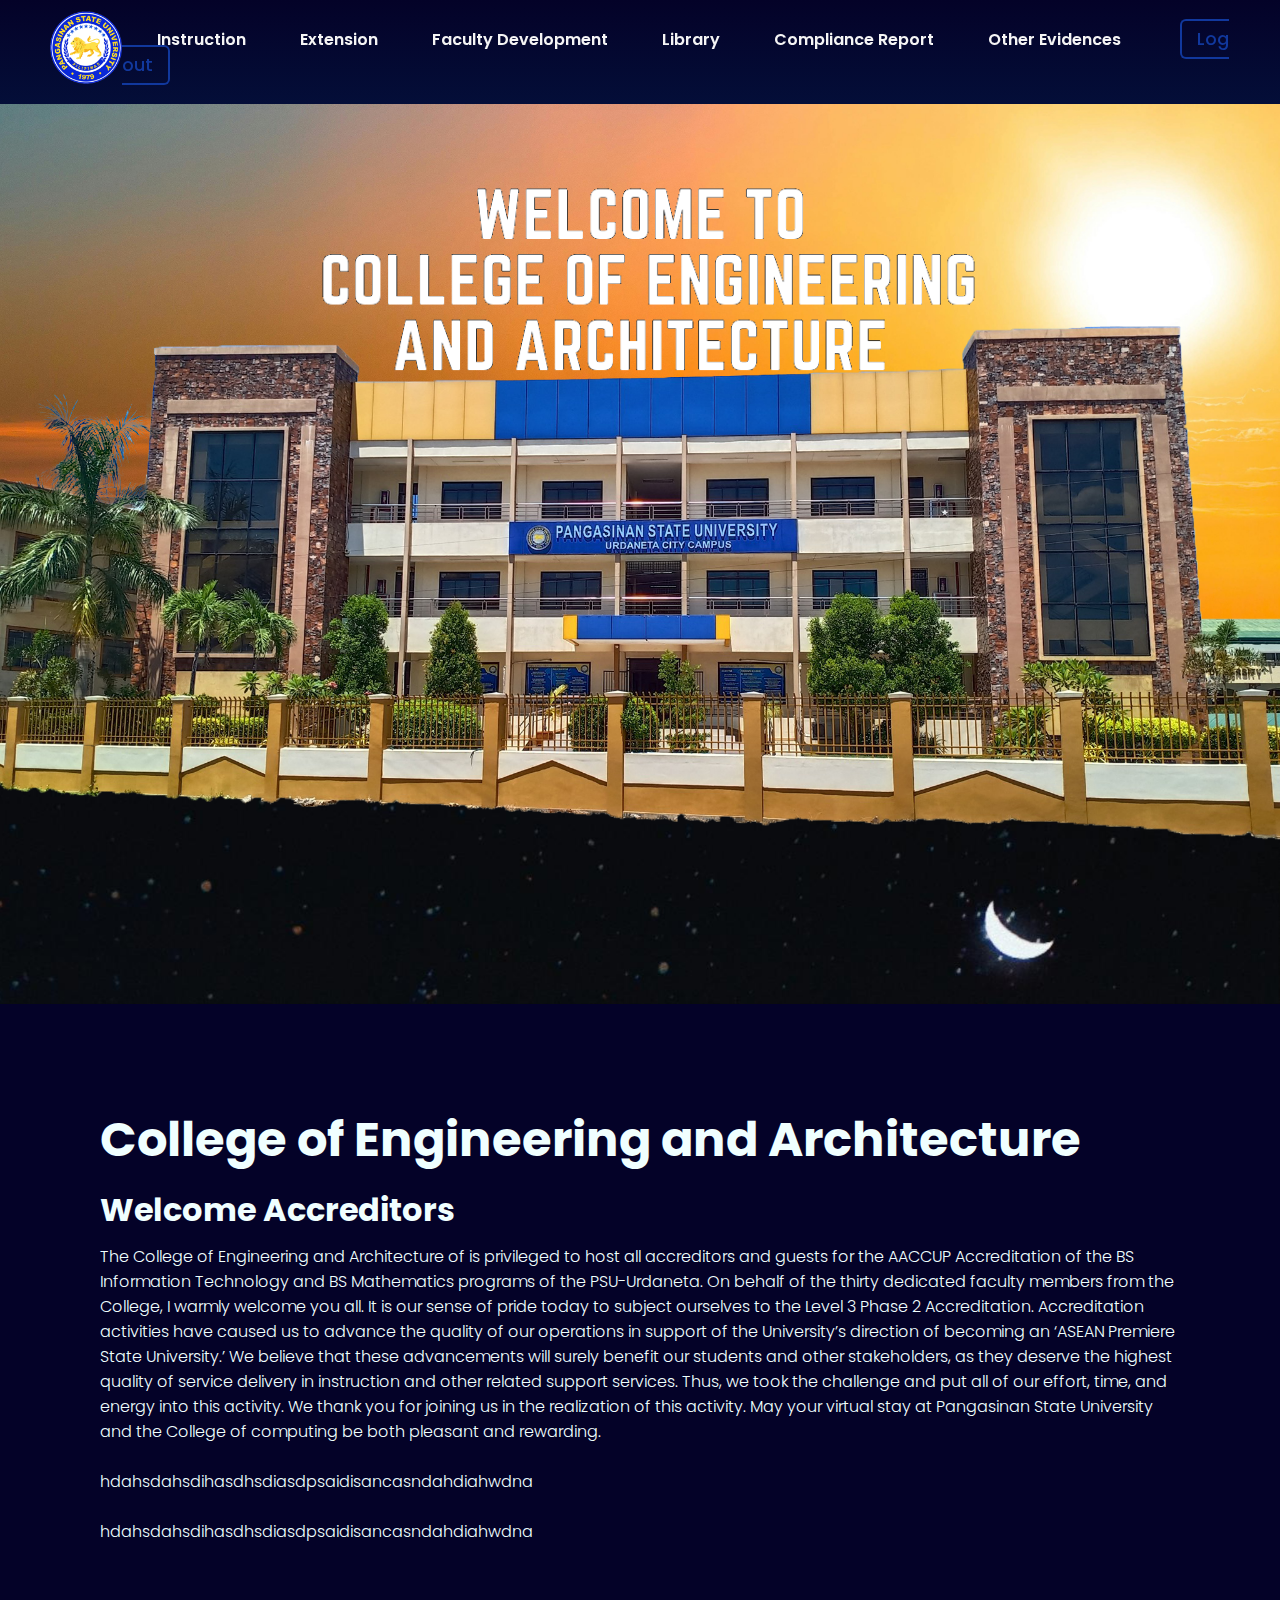
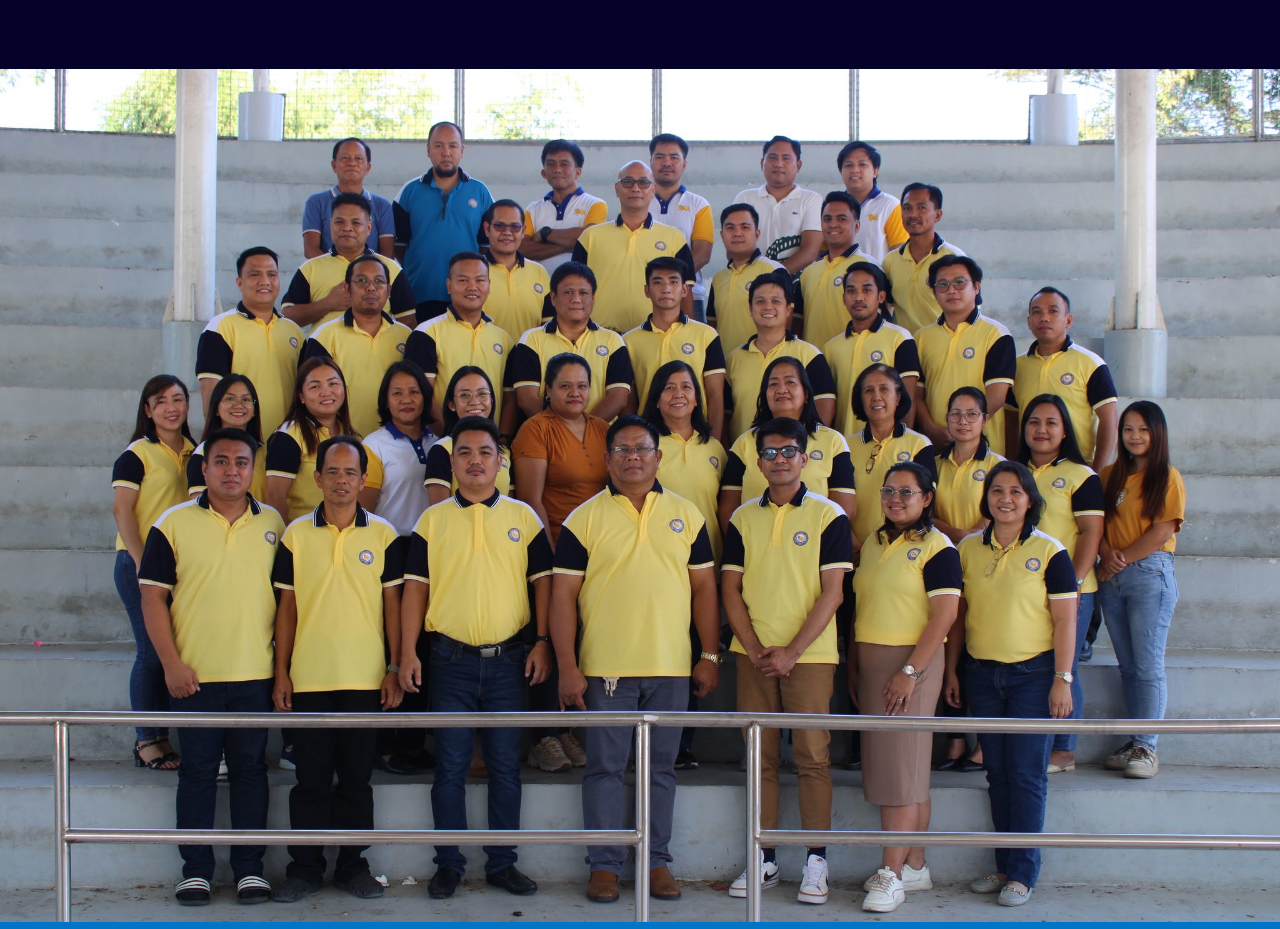
==== CMS SNA-1/index.html @ 6cd95e2d "Add files via upload" ====
<!DOCTYPE html>
<html lang="en">
<head>
    <meta charset="UTF-8">
    <meta name="viewport" content="width=device-width, initial-scale=1.0">
    <title>CMS SERVER HOME PAGE</title>

    <link rel="stylesheet" href="css/home.css">

</head>
<body>

    <div class="container">
        
        <header>
            <h2 class="logo"><img src="img/Pangasinan_State_University_logo.png" alt="Logo"></h2>
            <nav class="navbar">
                
                    <a href="instruction.html">Instruction</a>
                    <a href="extension.html">Extension</a>
                    <a href="facultydev.html">Faculty Development</a>
                    <a href="library.html">Library</a>
                    <a href="compliancerep.html">Compliance Report</a>
                    <a href="otherevidences.html">Other Evidences</a>
                    <a href="login.html" class="btnlogout-popup">Log out</a>
                
            </nav>
        </header>
    </div>


    <section class="design">
        
        <img src="img/Untitled design (4).png" id="Sky">
        <img src="img/option text 5].png" id="text">
        <img src="img/psurmbackg.png" id="building"> 
        <img src="" id="stars">
    </section>


    <section class="instruction">
        <h2>College of Engineering and Architecture</h2>
        <h2>Welcome Accreditors</h2>
        <p>
            The College of Engineering and Architecture of  is privileged to host all accreditors and guests for the AACCUP Accreditation of the BS Information Technology and BS Mathematics programs of the PSU-Urdaneta. On behalf of the thirty dedicated faculty members from the College, I warmly welcome you all.

            It is our sense of pride today to subject ourselves to the Level 3 Phase 2 Accreditation. Accreditation activities have caused us to advance the quality of our operations in support of the University’s direction of becoming an ‘ASEAN Premiere State University.’ We believe that these advancements will surely benefit our students and other stakeholders, as they deserve the highest quality of service delivery in instruction and other related support services. Thus, we took the challenge and put all of our effort, time, and energy into this activity.
            
            We thank you for joining us in the realization of this activity. May your virtual stay at Pangasinan State University and the College of computing be both pleasant and rewarding.<br><br>
           hdahsdahsdihasdhsdiasdpsaidisancasndahdiahwdna<br><br>
           hdahsdahsdihasdhsdiasdpsaidisancasndahdiahwdna<br><br> 
        </p>

    </section>
    
    <section class="picture">
    <img src="img/dep1.png" id="picture1" width="100%"> 
     
    </section>

    <script src="js/home.js"></script>
</body>    
</html>
---- CMS SNA-1/css/home.css ----
@import url('https://fonts.googleapis.com/css2?family=Poppins:ital,wght@0,100;0,200;0,300;0,400;0,500;0,600;0,700;0,800;0,900;1,100;1,200;1,300;1,400;1,500;1,600;1,700;1,800;1,900&display=swap');

* {
    margin: 0;
    padding: 0;
    box-sizing: border-box;
    font-family: 'Poppins', sans-serif;
}

html{
    scroll-behavior: smooth;
}

body {
    background: linear-gradient(#040228 0%, #0075c7 40%);
    min-height: 100vh;
    overflow-x: hidden;
}

header {
    background: url('') center; 
    background-size: cover;
    position: sticky;   
    top: 0;
    left: 0;
    height: 6.5em;
    width: 100%;
    padding: 30px 50px;
    display: flex;
    justify-content: space-between;
    align-items: center;
    z-index: 100;
}

.navbar .btnlogout-popup {
    width: 130px;
    height: 50px;
    background: transparent;
    border: 2px solid rgb(17, 56, 157);
    outline: none;
    border-radius: 6px;
    cursor: pointer;
    font-size: 1.1em;
    color: rgb(17, 56, 157);
    font-weight: 500;
    margin-left: 40px;
    transition: .5ps
}

.navbar .btnlogout-popup:hover {
    background: rgb(251, 215, 54);
    color: rgb(0, 0, 0);
}
  
.logo img {
    width: 3em; /* dito Set ng width ng logo */
  }

  .navbar a {
    
    color:whitesmoke;
    text-decoration: none;
    margin-left: 20px;
    font-weight: 600;
    padding: 6px 15px;
    border-radius: 20px;
  }

  .navbar a:hover, 
  .navbar a.active {
    color: gold;
  }

  .design {
    position: relative;
    display: flex;
    justify-content: center;
    align-items: center;
    height: 100vh;
  }

  .design img {
    position: absolute;
    top: 0;
    left: 0;
    width: 100%;
    pointer-events: none;
  }

.instruction {
    position: relative;
    padding: 100px;
    background: #040228;
}

.instruction h2 {
    font-size: 3em;
    color: azure;
    margin-bottom: 10px;
}

.instruction h2:nth-child(2) {
    font-size: 2em;
}

.instruction p {
    font-size: 1em;
    color: azure;
    font-weight: 300;
}
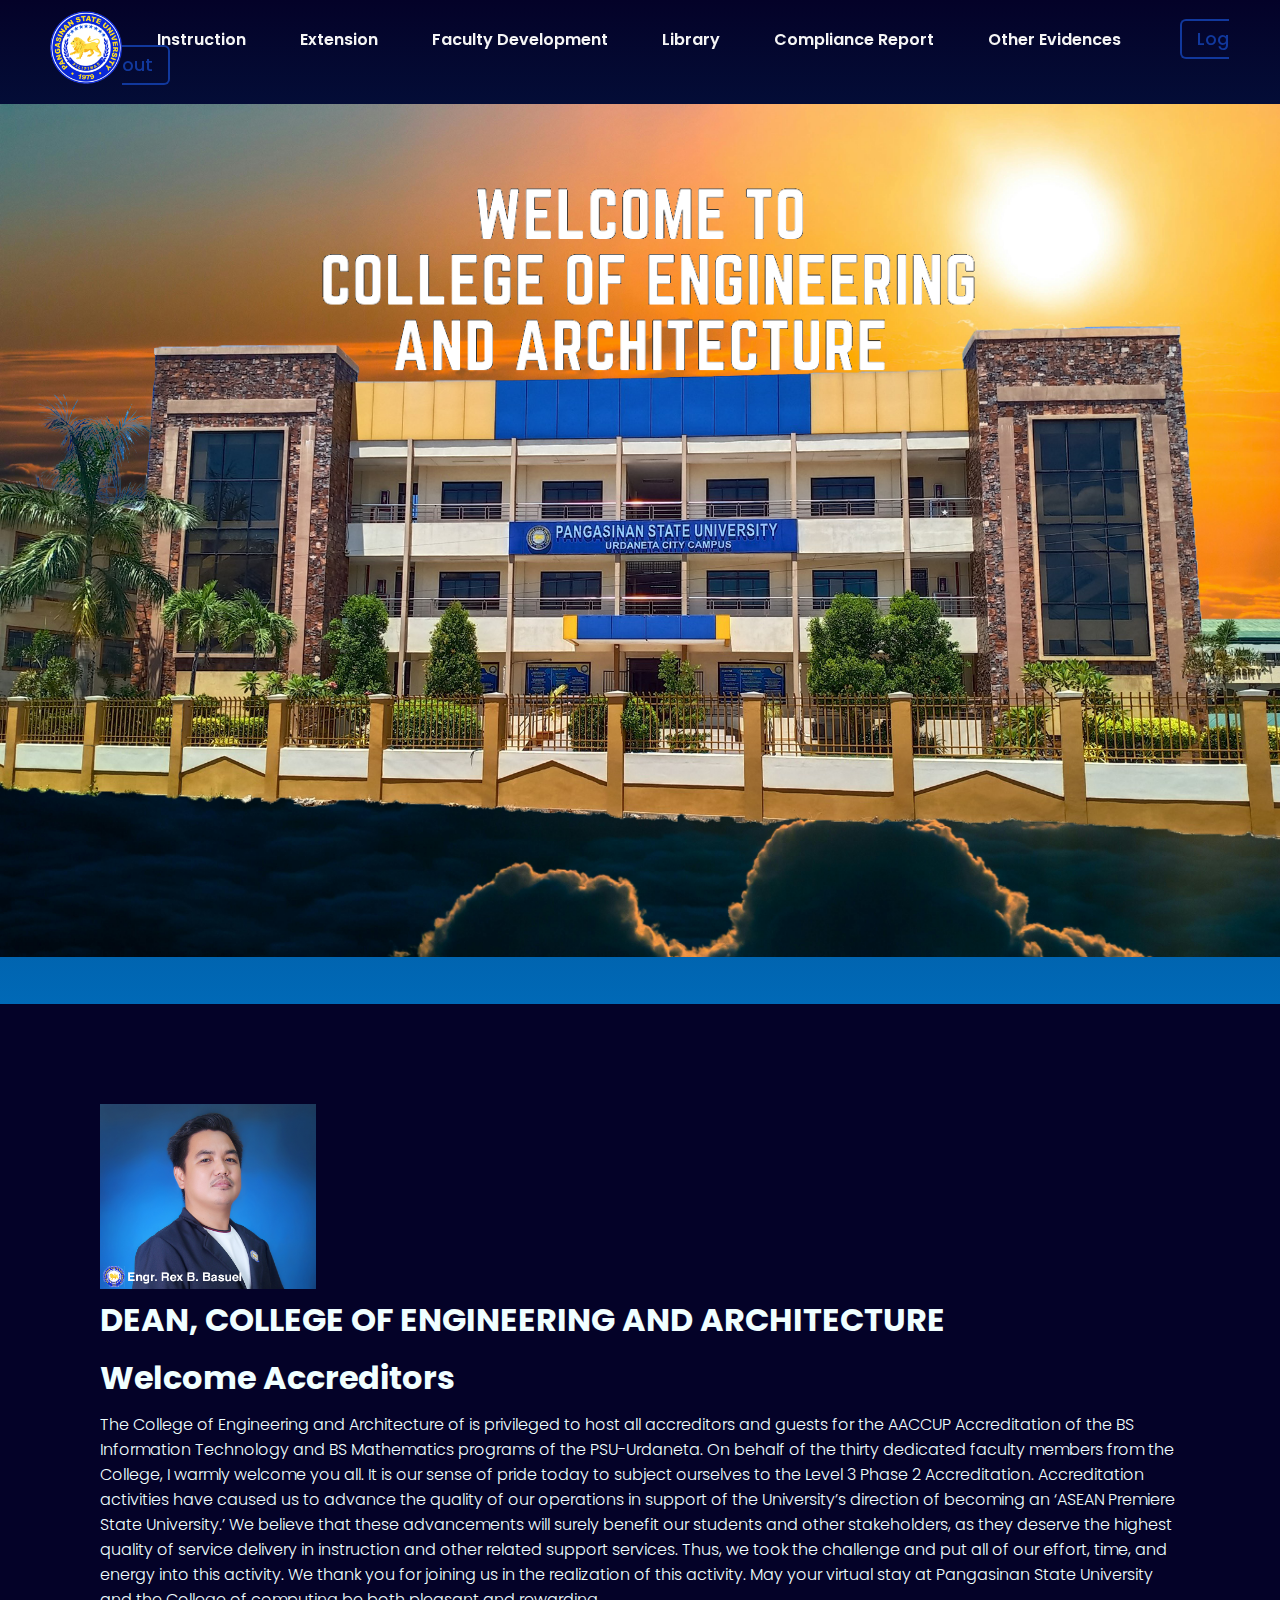
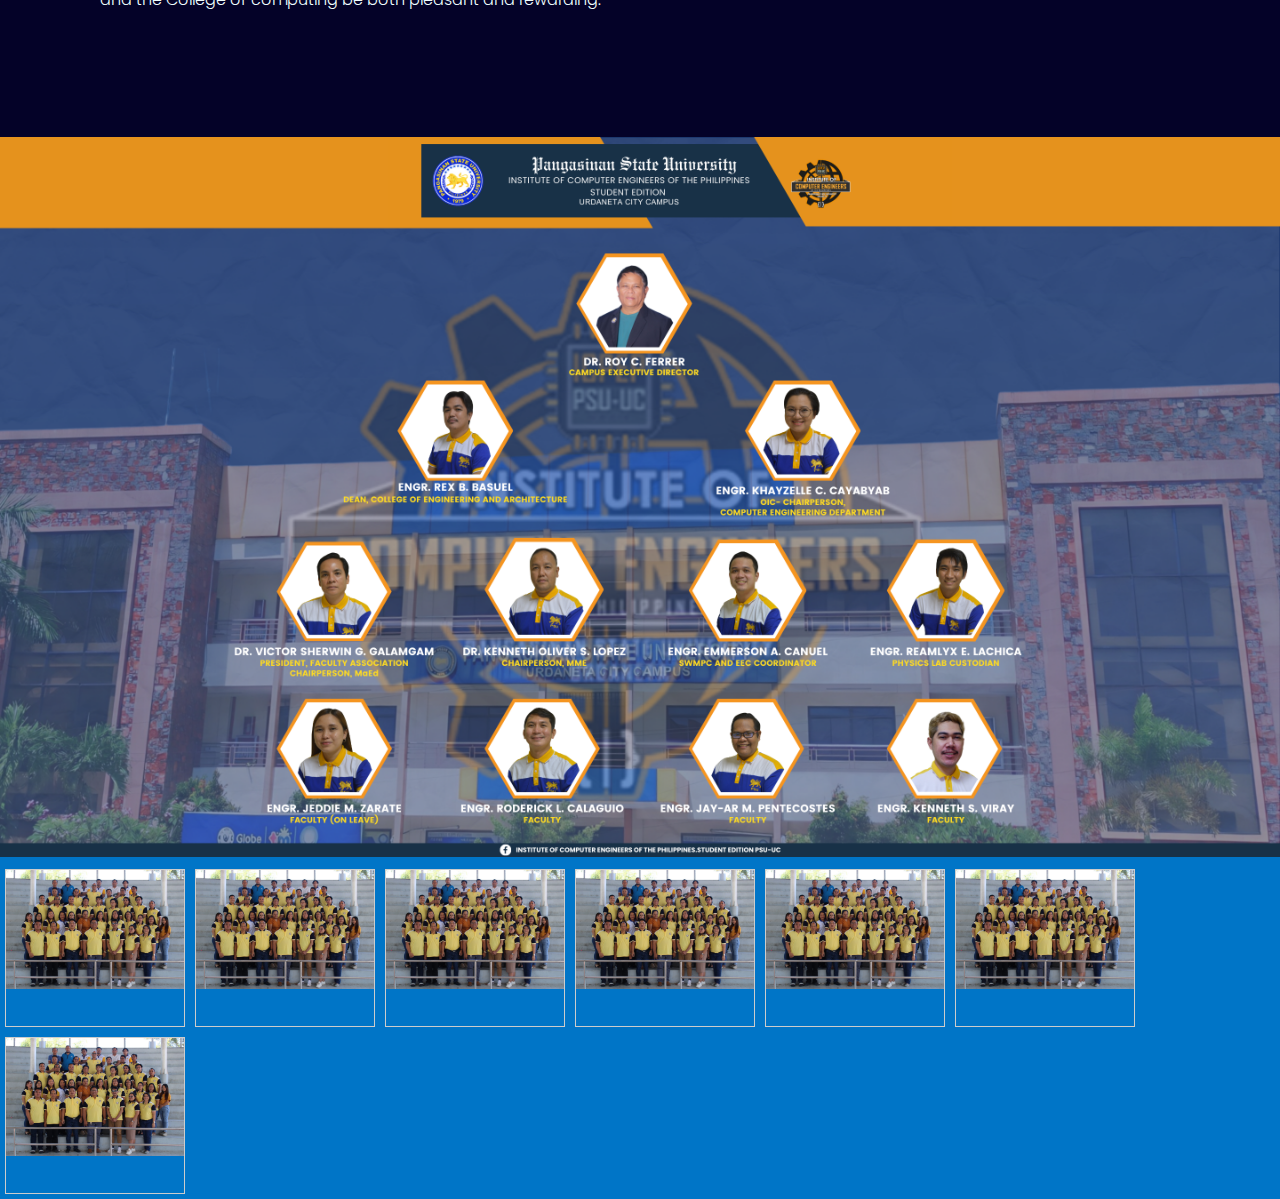
==== commit 7fa7db11: "Add files via upload" ====
--- a/CMS SNA-1/index.html
+++ b/CMS SNA-1/index.html
@@ -31,15 +31,18 @@
 
     <section class="design">
         
-        <img src="img/Untitled design (4).png" id="Sky">
+        <img src="img/pexels-pixabay-355508.jpg" id="Sky">
         <img src="img/option text 5].png" id="text">
         <img src="img/psurmbackg.png" id="building"> 
         <img src="" id="stars">
     </section>
 
 
+
+
     <section class="instruction">
-        <h2>College of Engineering and Architecture</h2>
+        <img src="img/sir rex.png" id="dean" height="20%" width="20%">
+        <h2>DEAN, COLLEGE OF ENGINEERING AND ARCHITECTURE </h2>
         <h2>Welcome Accreditors</h2>
         <p>
             The College of Engineering and Architecture of  is privileged to host all accreditors and guests for the AACCUP Accreditation of the BS Information Technology and BS Mathematics programs of the PSU-Urdaneta. On behalf of the thirty dedicated faculty members from the College, I warmly welcome you all.
@@ -47,16 +50,67 @@
             It is our sense of pride today to subject ourselves to the Level 3 Phase 2 Accreditation. Accreditation activities have caused us to advance the quality of our operations in support of the University’s direction of becoming an ‘ASEAN Premiere State University.’ We believe that these advancements will surely benefit our students and other stakeholders, as they deserve the highest quality of service delivery in instruction and other related support services. Thus, we took the challenge and put all of our effort, time, and energy into this activity.
             
             We thank you for joining us in the realization of this activity. May your virtual stay at Pangasinan State University and the College of computing be both pleasant and rewarding.<br><br>
-           hdahsdahsdihasdhsdiasdpsaidisancasndahdiahwdna<br><br>
-           hdahsdahsdihasdhsdiasdpsaidisancasndahdiahwdna<br><br> 
+           
         </p>
 
     </section>
     
     <section class="picture">
-    <img src="img/dep1.png" id="picture1" width="100%"> 
+    <img src="img/Faculty Chart .png" id="picture1" width="100%"> 
      
     </section>
+
+<section>
+
+<div class="gallery">
+  <a target="_blank" href="img/dep1.png">
+    <img src="img/dep1.png" alt="Cinque Terre" width="600" height="400">
+  </a>
+  <div class="desc"></div>
+</div>
+
+<div class="gallery">
+  <a target="_blank" href="img/dep1.png">
+    <img src="img/dep1.png" alt="Forest" width="600" height="400">
+  </a>
+  <div class="desc"></div>
+</div>
+
+<div class="gallery">
+  <a target="_blank" href="img/dep1.png">
+    <img src="img/dep1.png" alt="Northern Lights" width="600" height="400">
+  </a>
+  <div class="desc"></div>
+</div>
+
+<div class="gallery">
+  <a target="_blank" href="img/dep1.png">
+    <img src="img/dep1.png" alt="Mountains" width="600" height="400">
+  </a>
+  <div class="desc"></div>
+</div>
+
+<div class="gallery">
+    <a target="_blank" href="img/dep1.png">
+      <img src="img/dep1.png" alt="Mountains" width="600" height="400">
+    </a>
+    <div class="desc"></div>
+  </div>
+
+  <div class="gallery">
+    <a target="_blank" href="img/dep1.png">
+      <img src="img/dep1.png" alt="Mountains" width="600" height="400">
+    </a>
+    <div class="desc"></div>
+  </div>
+
+  <div class="gallery">
+    <a target="_blank" href="img/dep1.png">
+      <img src="img/dep1.png" alt="Mountains" width="600" height="400">
+    </a>
+    <div class="desc"></div>
+  </div>
+</section>
 
     <script src="js/home.js"></script>
 </body>    
--- a/CMS SNA-1/css/home.css
+++ b/CMS SNA-1/css/home.css
@@ -94,7 +94,7 @@
 }
 
 .instruction h2 {
-    font-size: 3em;
+    font-size: 2em;
     color: azure;
     margin-bottom: 10px;
 }
@@ -109,4 +109,23 @@
     font-weight: 300;
 }
 
-
+div.gallery {
+    margin: 5px;
+    border: 1px solid #ccc;
+    float: left;
+    width: 180px;
+  }
+  
+  div.gallery:hover {
+    border: 1px solid #777;
+  }
+  
+  div.gallery img {
+    width: 100%;
+    height: auto;
+  }
+  
+  div.desc {
+    padding: 15px;
+    text-align: center;
+  }
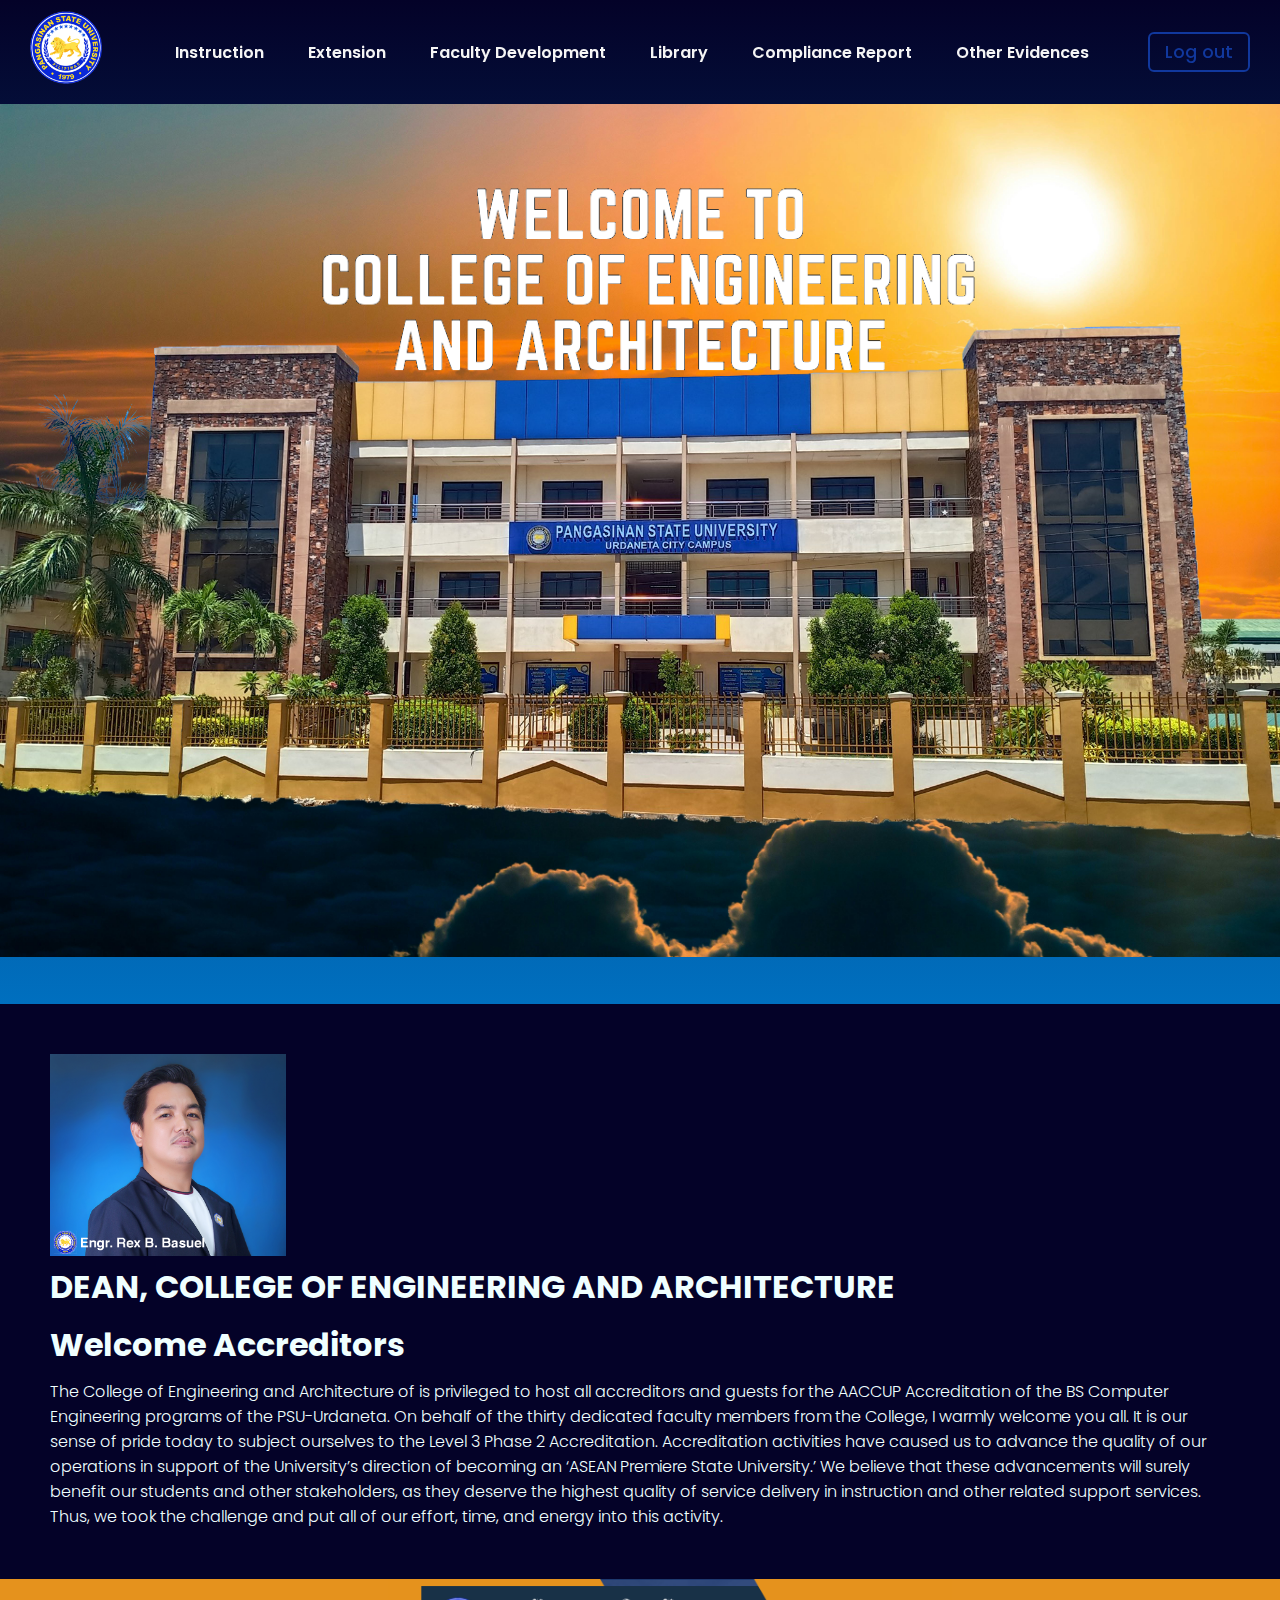
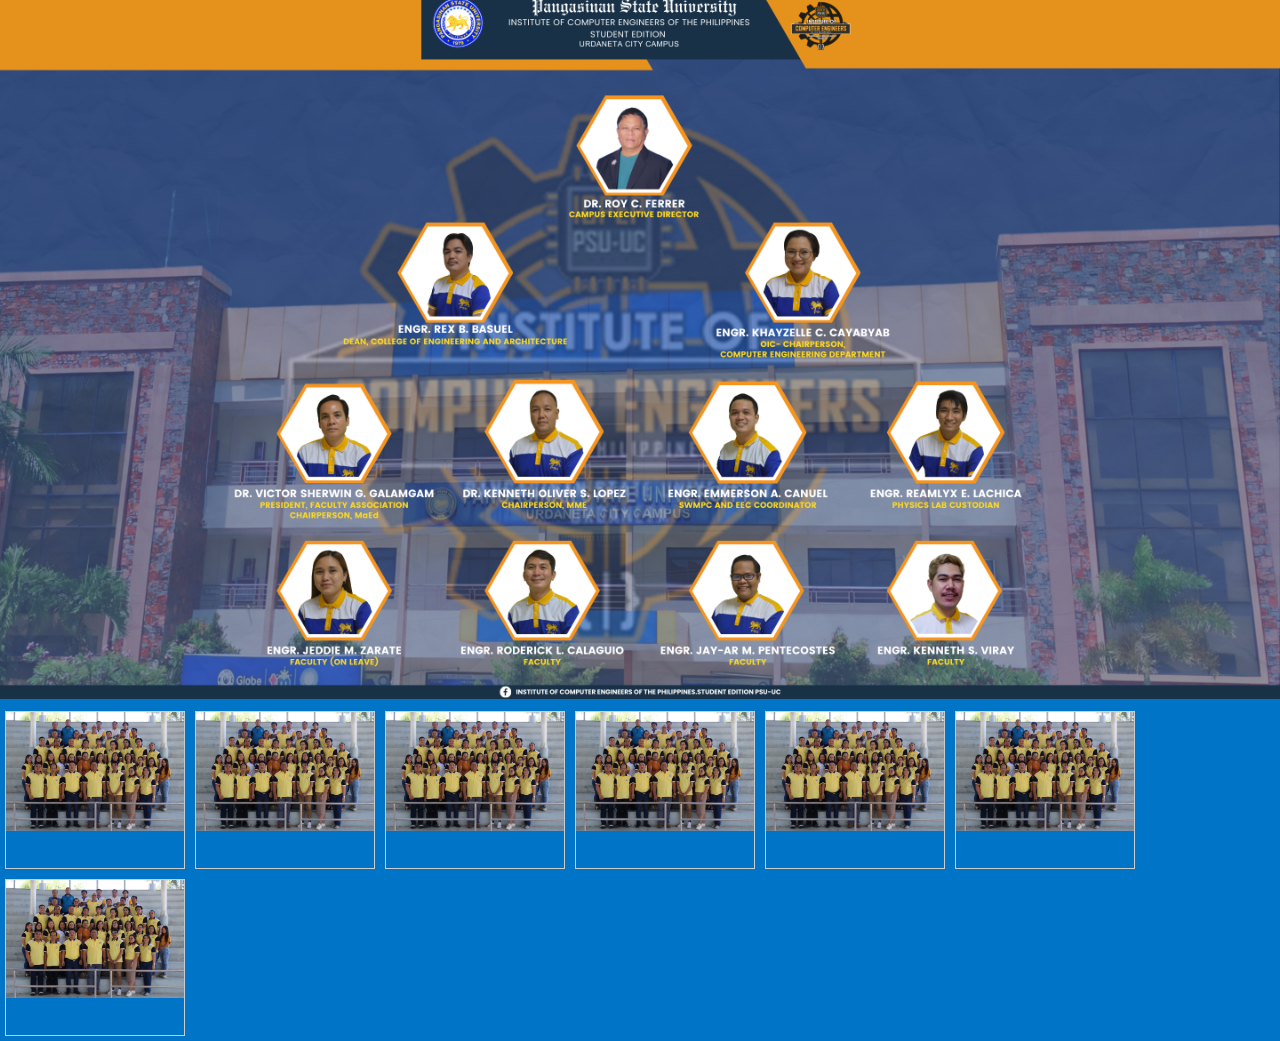
==== commit 5584e93f: "Add files via upload" ====
--- a/CMS SNA-1/index.html
+++ b/CMS SNA-1/index.html
@@ -31,7 +31,7 @@
 
     <section class="design">
         
-        <img src="img/pexels-pixabay-355508.jpg" id="Sky">
+        <img src="img/pexels-pixabay-355508.jpg" id="Sky" >
         <img src="img/option text 5].png" id="text">
         <img src="img/psurmbackg.png" id="building"> 
         <img src="" id="stars">
@@ -45,11 +45,12 @@
         <h2>DEAN, COLLEGE OF ENGINEERING AND ARCHITECTURE </h2>
         <h2>Welcome Accreditors</h2>
         <p>
-            The College of Engineering and Architecture of  is privileged to host all accreditors and guests for the AACCUP Accreditation of the BS Information Technology and BS Mathematics programs of the PSU-Urdaneta. On behalf of the thirty dedicated faculty members from the College, I warmly welcome you all.
+            The College of Engineering and Architecture of  is privileged to host all accreditors and guests for the AACCUP Accreditation of the BS Computer Engineering programs of the PSU-Urdaneta. 
+            On behalf of the thirty dedicated faculty members from the College, I warmly welcome you all.
 
             It is our sense of pride today to subject ourselves to the Level 3 Phase 2 Accreditation. Accreditation activities have caused us to advance the quality of our operations in support of the University’s direction of becoming an ‘ASEAN Premiere State University.’ We believe that these advancements will surely benefit our students and other stakeholders, as they deserve the highest quality of service delivery in instruction and other related support services. Thus, we took the challenge and put all of our effort, time, and energy into this activity.
             
-            We thank you for joining us in the realization of this activity. May your virtual stay at Pangasinan State University and the College of computing be both pleasant and rewarding.<br><br>
+    
            
         </p>
 
--- a/CMS SNA-1/css/home.css
+++ b/CMS SNA-1/css/home.css
@@ -17,20 +17,20 @@
     overflow-x: hidden;
 }
 
-header {
-    background: url('') center; 
-    background-size: cover;
+header { 
+    background-size: 100%;
     position: sticky;   
     top: 0;
     left: 0;
     height: 6.5em;
-    width: 100%;
-    padding: 30px 50px;
+    max-width: 100%;
+    padding: 20px 30px;
     display: flex;
     justify-content: space-between;
     align-items: center;
     z-index: 100;
 }
+
 
 .navbar .btnlogout-popup {
     width: 130px;
@@ -60,7 +60,7 @@
     
     color:whitesmoke;
     text-decoration: none;
-    margin-left: 20px;
+    margin-left: 10px;
     font-weight: 600;
     padding: 6px 15px;
     border-radius: 20px;
@@ -89,7 +89,7 @@
 
 .instruction {
     position: relative;
-    padding: 100px;
+    padding: 50px;
     background: #040228;
 }
 
